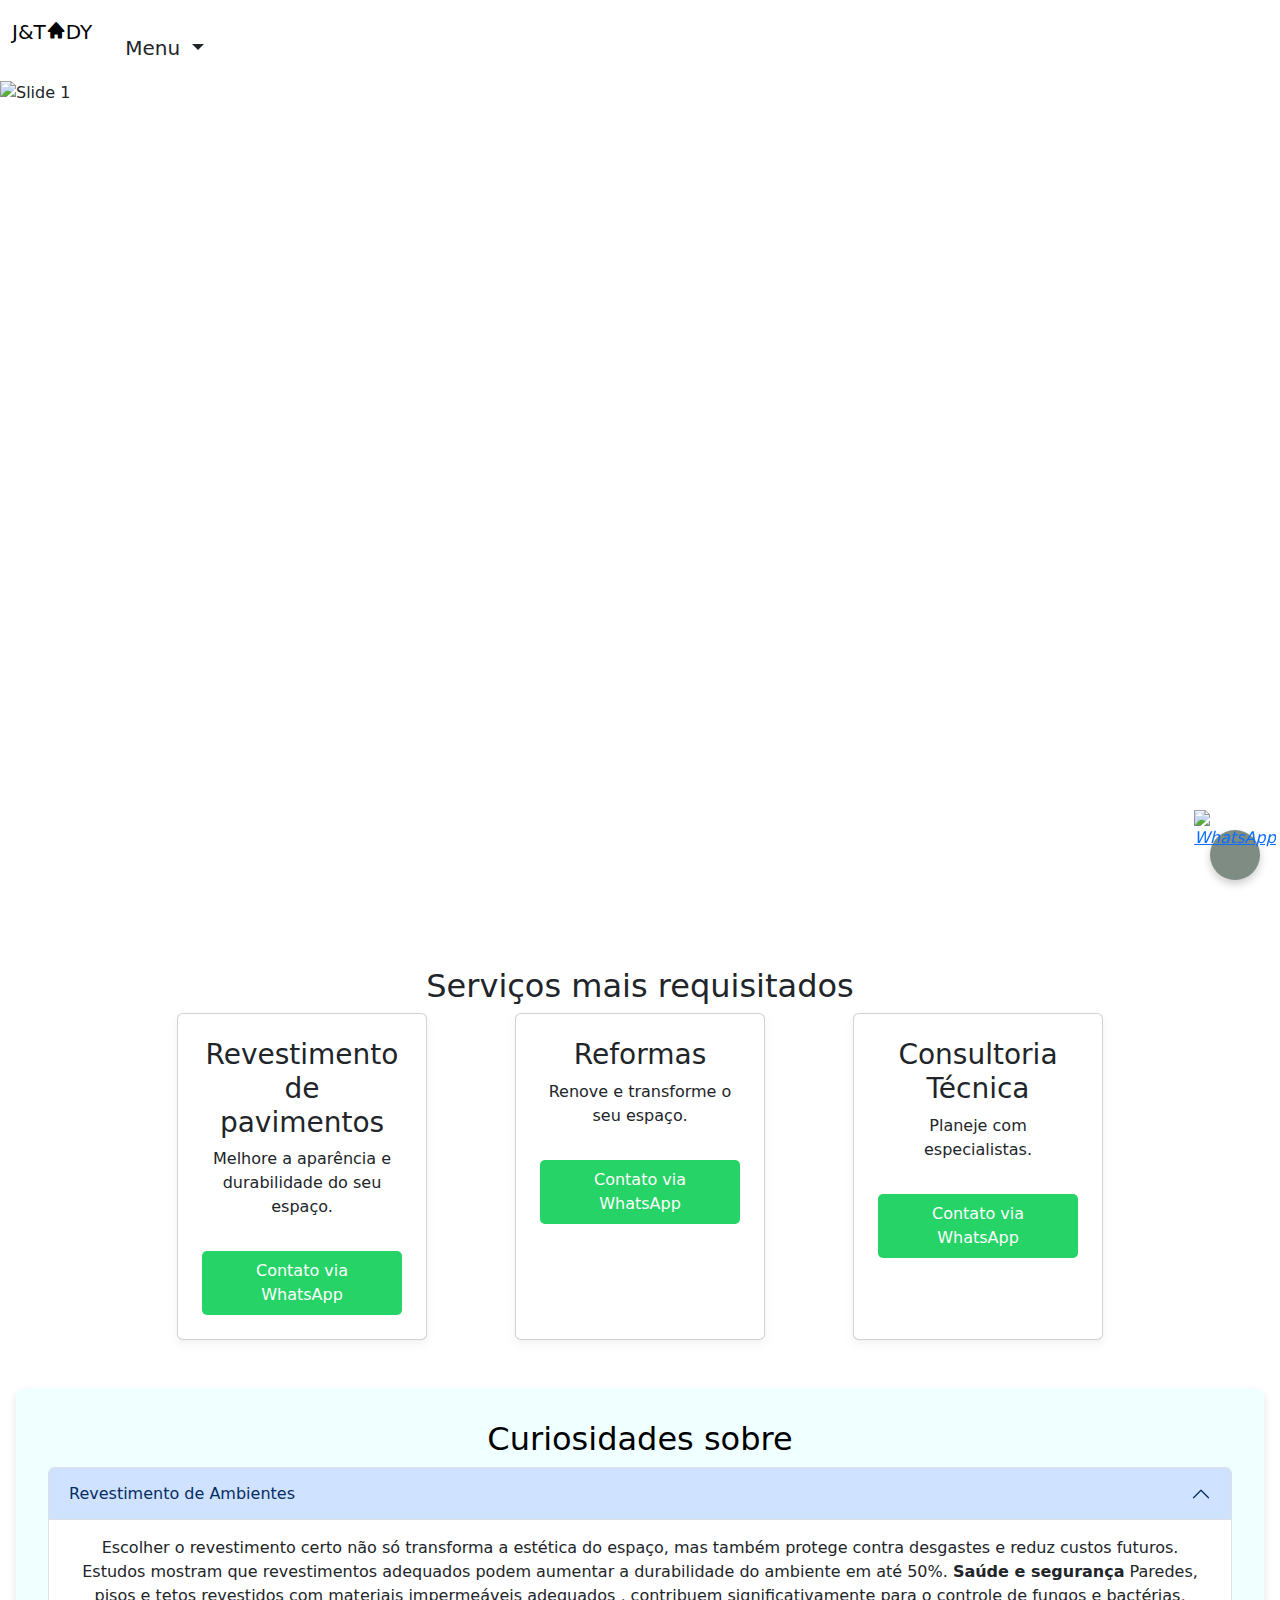
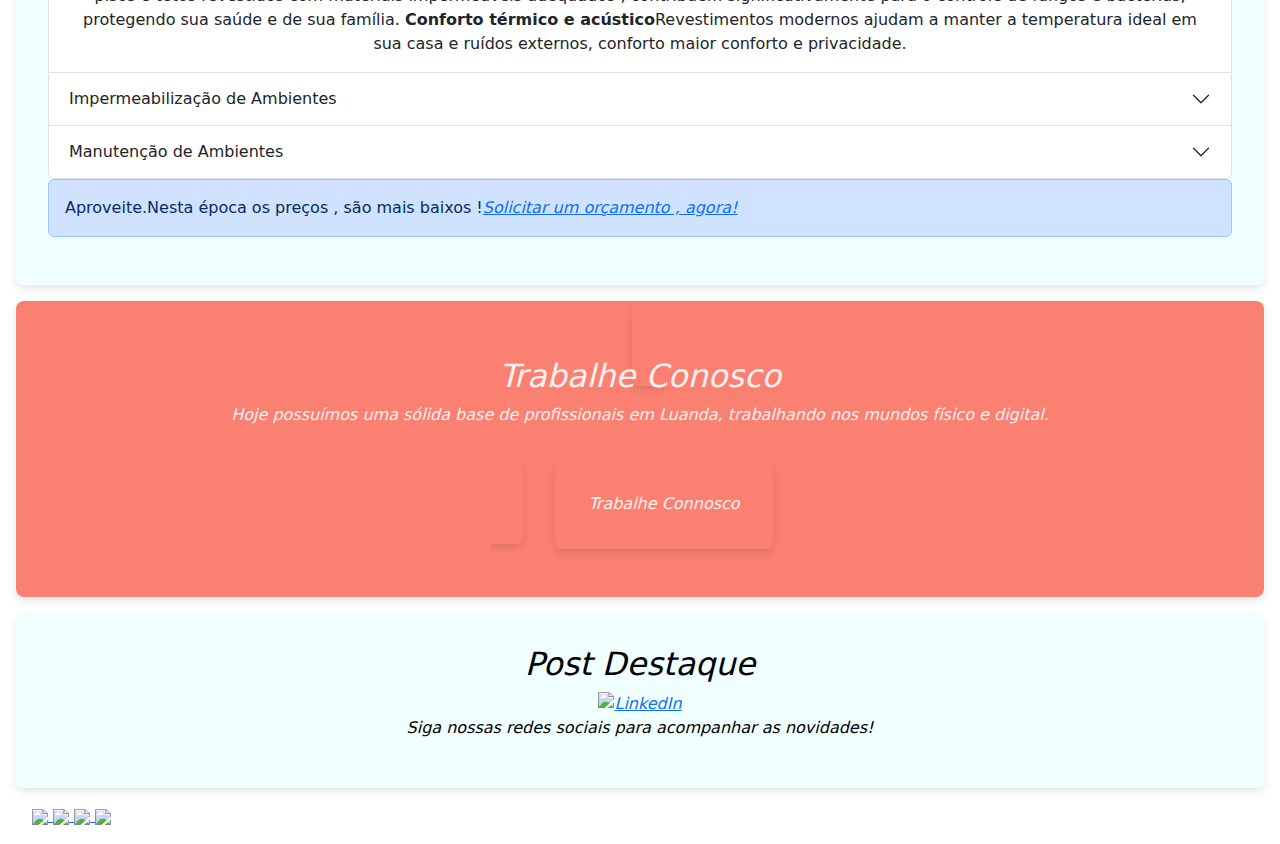
==== index.html @ 92c38763 "Add files via upload" ====
<!DOCTYPE html>
<html lang="en">

<head>
    <meta charset="UTF-8">
    <meta name="viewport" content="width=device-width, initial-scale=1.0">
    <title>J&TADY - Construção Civil</title>
    <link rel="stylesheet" href="styles.css">
    <link href="https://cdn.jsdelivr.net/npm/bootstrap@5.3.3/dist/css/bootstrap.min.css" rel="stylesheet"
        integrity="sha384-QWTKZyjpPEjISv5WaRU9OFeRpok6YctnYmDr5pNlyT2bRjXh0JMhjY6hW+ALEwIH" crossorigin="anonymous">
    <script src="https://cdn.jsdelivr.net/npm/bootstrap@5.3.3/dist/js/bootstrap.bundle.min.js"
        integrity="sha384-YvpcrYf0tY3lHB60NNkmXc5s9fDVZLESaAA55NDzOxhy9GkcIdslK1eN7N6jIeHz"
        crossorigin="anonymous"></script>
    <link rel="preconnect" href="https://fonts.googleapis.com">
    <link rel="preconnect" href="https://fonts.gstatic.com" crossorigin>
    <link
        href="https://fonts.googleapis.com/css2?family=Poppins:ital,wght@0,100;0,200;0,300;0,400;0,500;0,600;0,700;0,800;0,900;1,100;1,200;1,300;1,400;1,500;1,600;1,700;1,800;1,900&display=swap"
        rel="stylesheet">
    <link rel="stylesheet" href="https://cdn.jsdelivr.net/npm/boxicons@latest/css/boxicons.min.css">
    <!-- or -->
    <link rel="stylesheet" href="https://unpkg.com/boxicons@latest/css/boxicons.min.css">
</head>

</head>

<body>


    <nav class="navbar navbar-expand-lg navbar-lg bg-lg">
        <div class="container-fluid">
            <a class="navbar-brand" href="http://127.0.0.1:5500/index.html">
                <p>J&T<i class='bx bxs-home'></i>DY </i></p>
            </a>
            <button class="navbar-toggler" type="button" data-bs-toggle="collapse"
                data-bs-target="#navbarNavDarkDropdown" aria-controls="navbarNavDarkDropdown" aria-expanded="false"
                aria-label="Toggle navigation">
                <span class="navbar-toggler-icon"></span>
            </button>
            <div class="collapse navbar-collapse" id="navbarNavDarkDropdown">
                <ul class="navbar-nav">
                    <li class="nav-item dropdown">
                        <button class="btn btn-lg dropdown-toggle" data-bs-toggle="dropdown" aria-expanded="false">
                            Menu
                        </button>
                        <ul class="dropdown-menu dropdown-menu-lg">
                            <li><a class="dropdown-item" href="http://127.0.0.1:5500/sobre.html">Conheça-nos</a></li>
                            <li><a class="dropdown-item" href="http://127.0.0.1:5500/servi.html">Serviços</a></li>
                            <li><a class="dropdown-item" href="http://127.0.0.1:5500/trabalhecon.html">Trabalhe
                                    Conosco</a></li>
                        </ul>
                    </li>
                </ul>
            </div>
        </div>
    </nav>



    <!-- Hero Section -->
    <header class="hero">
        <div data-aos="fade-up">

            <div class="slider">
                <img src="../img/1.png" alt="Slide 1">
            </div>
        </div>
    </header>

    <!-- Serviços -->
    <section class="services">
        <h2>Serviços mais requisitados</h2>
        <div class="service-item">
            <div class="card">
                <h3>Revestimento de pavimentos</h3>
                <p>Melhore a aparência e durabilidade do seu espaço.</p>
                <a href="https://wa.me/SeuNumero" class="whatsapp-btn">Contato via WhatsApp</a>
            </div>
            <div class="card">
                <h3>Reformas</h3>
                <p>Renove e transforme o seu espaço.</p>
                <a href="https://wa.me/SeuNumero" class="whatsapp-btn">Contato via WhatsApp</a>
            </div>
            <div class="card">
                <h3>Consultoria Técnica</h3>
                <p>Planeje com especialistas.</p>
                <a href="https://wa.me/SeuNumero" class="whatsapp-btn">Contato via WhatsApp</a>
            </div>
        </div>
    </section>

    <!-- Curiosidades sobre Revestimento -->
    <section class="curiosities">
        <h2>Curiosidades sobre</h2>
        <div class="accordion" id="accordionExample">
            <div class="accordion-item">
                <h2 class="accordion-header">
                    <button class="accordion-button" type="button" data-bs-toggle="collapse"
                        data-bs-target="#collapseOne" aria-expanded="true" aria-controls="collapseOne">
                        Revestimento de Ambientes
                    </button>
                </h2>
                <div id="collapseOne" class="accordion-collapse collapse show" data-bs-parent="#accordionExample">
                    <div class="accordion-body">
                        Escolher o revestimento certo não só transforma a estética do
                        espaço, mas também protege
                        contra desgastes e reduz custos futuros. Estudos mostram que revestimentos adequados podem
                        aumentar a durabilidade do
                        ambiente em até 50%.
                        <strong>Saúde e segurança</strong> Paredes, pisos e tetos revestidos com materiais impermeáveis
                        adequados , ​​contribuem significativamente para
                        o controle de fungos e bactérias, protegendo sua saúde e de sua família.

                        <strong>Conforto térmico e acústico</strong>Revestimentos modernos ajudam a manter a temperatura
                        ideal em sua casa e ruídos
                        externos, conforto maior conforto e privacidade.
                    </div>
                </div>
            </div>
            <div class="accordion-item">
                <h2 class="accordion-header">
                    <button class="accordion-button collapsed" type="button" data-bs-toggle="collapse"
                        data-bs-target="#collapseTwo" aria-expanded="false" aria-controls="collapseTwo">
                        Impermeabilização de Ambientes
                    </button>
                </h2>
                <div id="collapseTwo" class="accordion-collapse collapse" data-bs-parent="#accordionExample">
                    <div class="accordion-body">
                        Ambientes impermeabilizados evitam infiltrações, economizando até 40% em futuras manutenções e
                        prevenindo problemas
                        causados ​​por mofo e umidade.

                        <strong> Durabilidade</strong> Um sistema de impermeabilização bem aplicado pode dobrar a vida
                        útil de pisos e paredes, diminuindo
                        gastos com reformas constantes.
                    </div>
                </div>
            </div>
            <div class="accordion-item">
                <h2 class="accordion-header">
                    <button class="accordion-button collapsed" type="button" data-bs-toggle="collapse"
                        data-bs-target="#collapseThree" aria-expanded="false" aria-controls="collapseThree">
                        Manutenção de Ambientes
                    </button>
                </h2>
                <div id="collapseThree" class="accordion-collapse collapse" data-bs-parent="#accordionExample">
                    <div class="accordion-body">
                        <strong>Manutenção preventiva</strong>
                        Pequenas manutenções periódicas evitam grandes reformas e preservam a
                        segurança estrutural do
                        imóvel.

                        <strong>Sustentabilidade</strong> Nossos serviços utilizam materiais ecoeficientes, que
                        preservam o meio
                        ambiente e garantem a
                        sustentabilidade do seu projeto.

                        <strong>Valorização do imóvel</strong> Ambientes bem revestidos e cuidados podem aumentar o
                        valor do mercado
                        do imóvel em até 25%.

                        <strong>Redução de alergias</strong> Ambientes bem mantidos preservados a presença de alérgenos,
                        garantindo
                        um espaço mais saudável
                        para toda a família.-body</code>
                    </div>
                </div>
            </div>
        </div>
        <div class="alert alert-primary d-flex align-items-center" role="alert">
            Aproveite.Nesta época os preços , são mais baixos !</a>

            <a href="https://wa.me/922773689"><i class='bx-bell-ring'>Solicitar um orçamento , agora!
        </div>
        </div>

    </section>




    <!-- Trabalhe Conosco -->
    <section class="work-with-us">
        <h2>Trabalhe Conosco</h2>
        <p>Hoje possuímos uma sólida base de profissionais em Luanda, trabalhando nos mundos físico e digital.</p>
        <a href="http://127.0.0.1:5500/trabalhecon.html" class="btn">Trabalhe Connosco</a>
    </section>

    <!-- Post Destaque -->
    <section class="highlight-post">
        <h2>Post Destaque</h2>
        <a href="https://linkedin.com/in/seu-linkedin" target="_blank">
            <img src="img/linkedin.png" alt="LinkedIn">
        </a>
        <p>Siga nossas redes sociais para acompanhar as novidades!</p>
    </section>

    <!-- WhatsApp Rolagem -->
    <section class="qualquer">
        <a href="https://wa.me/922773689" class="whatsapp-scroll">
            <img src="../img/WATSAAP.png" alt="WhatsApp">
        </a>
        <div class="social-media">
            <ul class="footerlist">
                <li><a href="www.instagram.com" target="_blank"><img data-aos="flip-up" data-aos-duration="1000"
                            data-aos-delay="100" data-aos-once="false" class="socials-img"
                            src="../img/INSTAGRAMLINHAS.png">
                    </a></li>
                <li><a href="https://www.linkedin.com/in/jetady-constru%C3%A7%C3%A3o-civil-e-arquitetura-308539343/"
                        target="_blank"><img data-aos="flip-up" data-aos-duration="1000" data-aos-delay="300"
                            data-aos-once="false" class="socials-img" src="../img/LINKEDLN (2).png">
                    </a></li>
                <li><a href="https://www.tiktok.com/@danieltady" target="_blank"><img data-aos="flip-up"
                            data-aos-duration="1000" data-aos-delay="500" data-aos-once="false" class="socials-img"
                            src="../img/TELEGRAM.png">
                    </a></li>

                <li><a href="https://www.facebook.com/profile.php?id=61571129272878" target="_blank"><img
                            data-aos="flip-up" data-aos-duration="1000" data-aos-delay="900" data-aos-once="false"
                            class="socials-img" src="../img/FACEBOOK.png">
                    </a></li>
            </ul>
        </div>
    </section>



    <script src="https://cdnjs.cloudflare.com/ajax/libs/aos/2.3.4/aos.js"></script>
    <script>
        AOS.init();
    </script>
</body>

</html>
---- styles.css ----
/* Estilos gerais */

body {
    font-family: "Poppins", serif;
    margin: 0;
    padding: 0;
    background: beige;
    text-decoration: none;
    color: black;
}



/* Hero */
.hero {
    position: relative;
    height: 95vh;
    overflow: hidden;
}

.slider img {
    width: 100%;
    height: auto;
    object-fit: cover;
    animation: slide 2s infinite;
}

/* Serviços */
.services {
    text-align: center;
    padding: 2rem;
}

.service-item {
    display: flex;
    justify-content: center;
    gap: 5.5rem;
    flex-wrap: wrap;
}

.card {
    background: azure;
    padding: 1.5rem;
    border-radius: 8px;
    box-shadow: 0 4px 8px rgba(122, 119, 119, 0.1);
    width: 250px;
    text-align: center;
}

.whatsapp-btn {
    display: inline-block;
    margin-top: 1rem;
    padding: 0.5rem 1rem;
    background: #25d366;
    color: #fff;
    text-decoration: none;
    border-radius: 5px;
}

/* Seções */
.work-mode,
.curiosities,
.work-with-us,
.highlight-post {
    padding: 2rem;
    text-align: center;
    color: black;
    text-decoration: none;
    background: azure;
    margin: 1rem;
    border-radius: 8px;
    box-shadow: 0 4px 8px rgba(0, 0, 0, 0.1);
}

.work-with-us {
    padding: 2rem;
    text-align: center;
    color: rgb(255, 239, 239);
    text-decoration: none;
    background: salmon;
    margin: 1rem;
    border-radius: 8px;
    box-shadow: 10px 14px 8px black;
    box-shadow: 0 4px 8px rgba(0, 0, 0, 0.1);
}



.work-with-us a {
    padding: 2rem;
    text-align: center;
    color: rgb(255, 239, 239);
    text-decoration: none;
    background: salmon;
    margin: 1rem;
    border-radius: 8px;
    box-shadow: 0 4px 8px rgba(0, 0, 0, 0.1);
}

.btn {
    display: inline-block;
    margin-top: 1rem;
    padding: 0.5rem 1.5rem;
    background: #6e8193;
    color: #504242;
    text-decoration: none;
    border-radius: 15px;
}

/* WhatsApp Rolagem */
.whatsapp-scroll {
    position: fixed;
    bottom: 20px;
    right: 20px;
    width: 50px;
    height: 50px;
    background: #7f8c84;
    border-radius: 50%;
    display: flex;
    align-items: center;
    justify-content: center;
    box-shadow: 0 4px 8px rgba(0, 0, 0, 0.2);
}

.whatsapp-scroll img {
    width: 90px;
    height: 90px;
}


* {
    margin: 0;
}

/* Footer styles */
footer {
    background-color: rgb(0, 0, 0);
    position: fixed;
    bottom: 0;
    width: 100%;
    padding-top: 1vh;
    padding-bottom: 1vh;
    padding-left: 1vh;
    color: #fff;
    /* padding: 1em; */
    display: flex;
    justify-content: space-between;
    box-shadow: 0px 2px 10px 0px rgba(255, 255, 255, 0.5);
    z-index: 1002;
}

footer .social-media ul {
    list-style: none;
    margin: 0;
    padding: 0;

}

footer .social-media ul a {
    text-decoration: none;
    /* remove underline from social-links */
}

ul.footerlist li {
    display: inline;
    list-style: none;
}

.socials-img {
    /* social icons; image size, background */
    height: 6vh;
    opacity: 1;
}



.header {
    position: fixed;
    width: 100%;
    padding-bottom: 15px;
    height: 80px;
    background-color: rgba(2, 2, 2, 0.7);
    box-shadow: 0px 2px 10px 0px rgba(0, 0, 0, 0.5);
    z-index: 1000;
}

.header ul {
    text-align: center;
}

.header ul li {
    list-style: none;
    display: inline-block;
    padding-top: 9px;
    background-color: red;
}

.header ul li a {
    display: inline-block;
    text-decoration: none;
    text-transform: uppercase;
    font: size 20px;
    font-family: 'Raleway', sans-serif;
    letter-spacing: 2px;
    font-weight: 1000;
    padding: 25px;
    color: rgb(252, 252, 252);
    transition: all ease 0.5s;
    border-radius: 20px;
}

.header ul li a:hover {
    background-color: rgba(160, 159, 159, 0.5);
}

.logoText {
    width: 200px;
    margin-left: 1vw;
    margin-top: 2.5vh;
    position: fixed;
    z-index: 1001;
    background-color: red;
}

.logoIcon {
    margin-top: 10px;
    height: 100px;
    margin-left: 90vw;
    position: fixed;
    z-index: 1001;
    background-color: red;
}
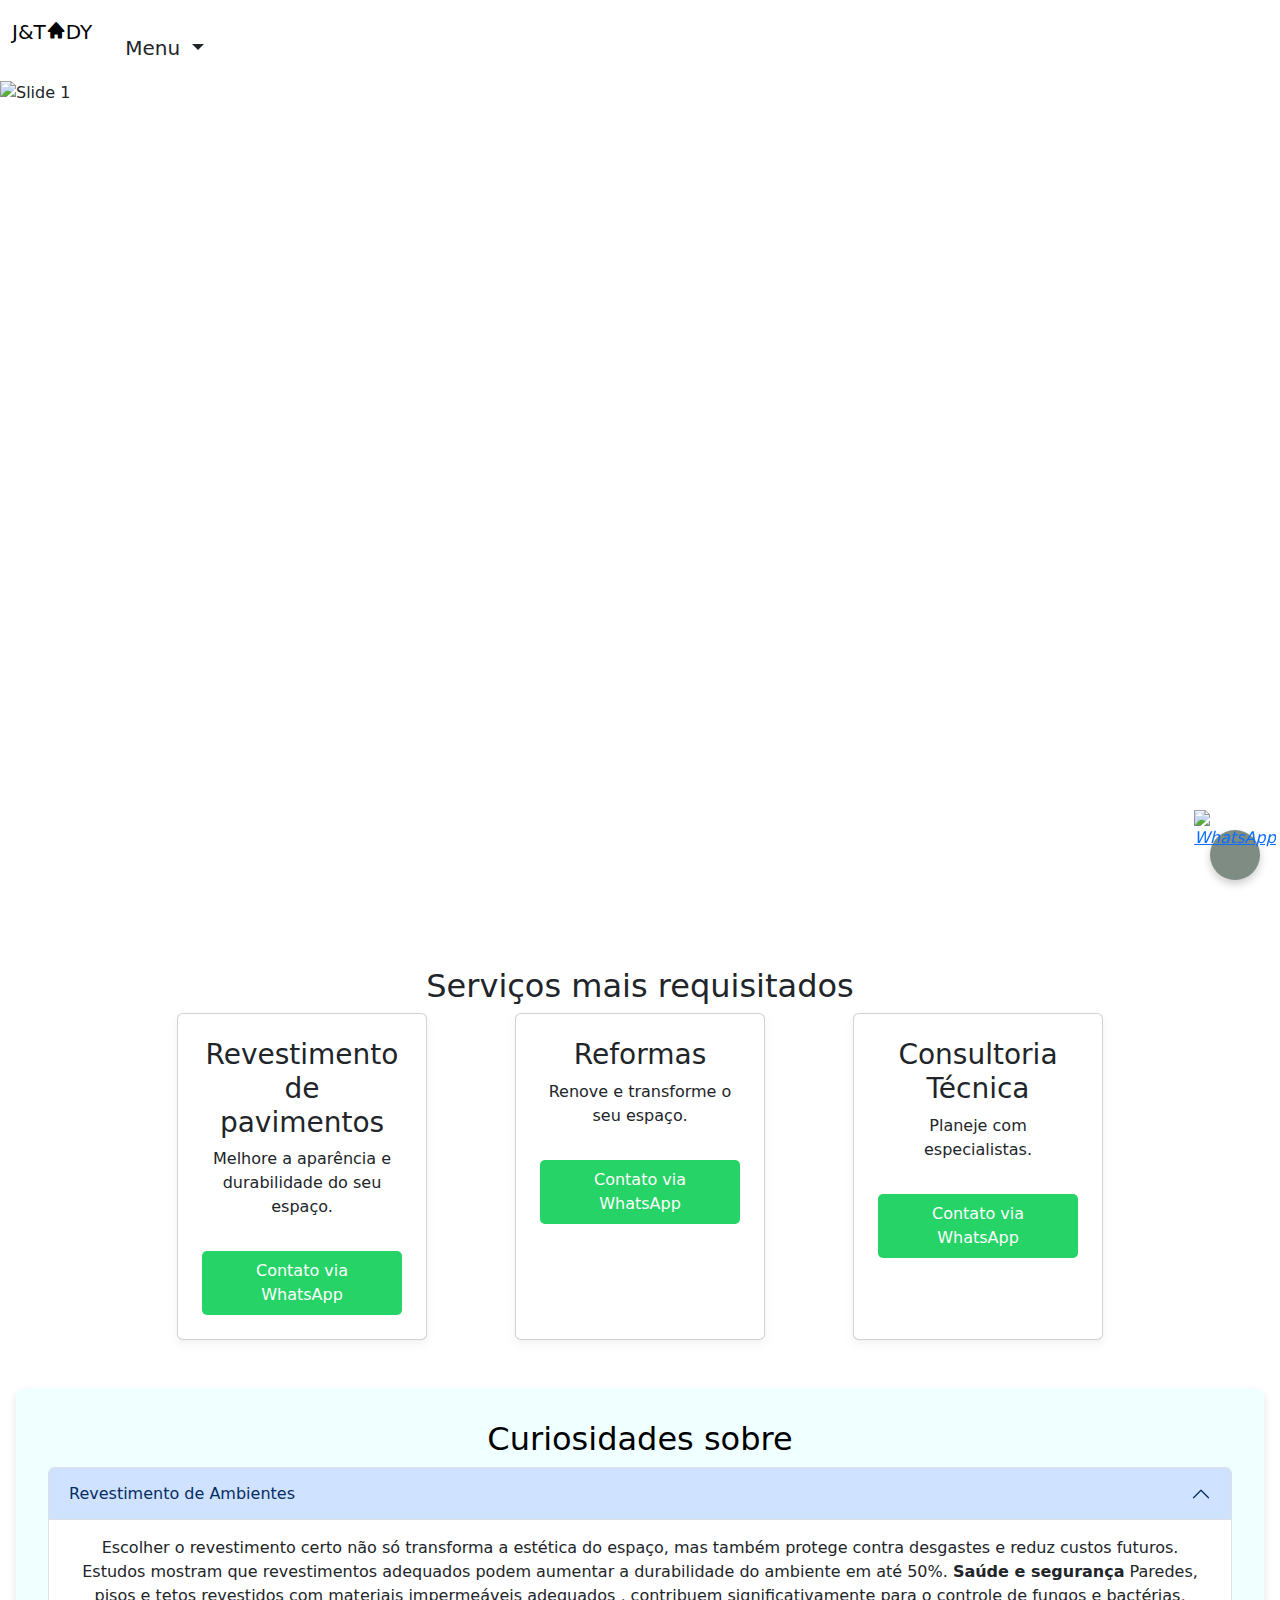
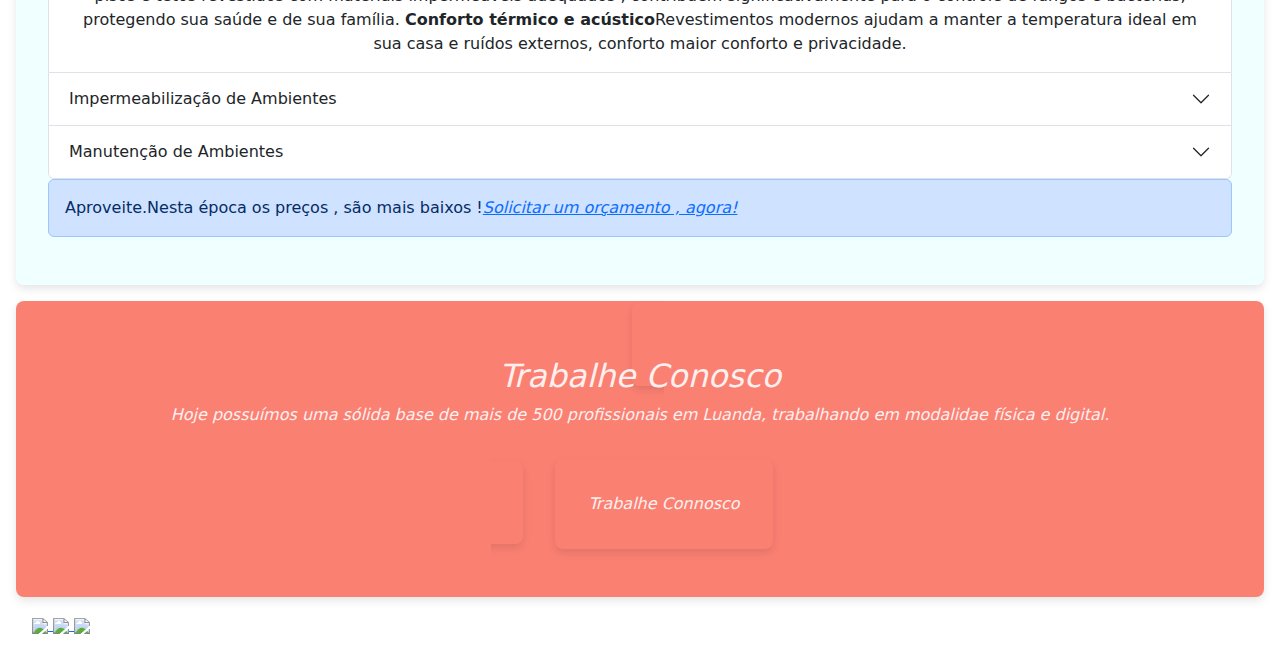
==== commit 1d466337: "Update index.html" ====
--- a/index.html
+++ b/index.html
@@ -181,18 +181,11 @@
     <!-- Trabalhe Conosco -->
     <section class="work-with-us">
         <h2>Trabalhe Conosco</h2>
-        <p>Hoje possuímos uma sólida base de profissionais em Luanda, trabalhando nos mundos físico e digital.</p>
+        <p>Hoje possuímos uma sólida base de mais de 500 profissionais em Luanda, trabalhando em modalidae física e
+            digital.</p>
         <a href="http://127.0.0.1:5500/trabalhecon.html" class="btn">Trabalhe Connosco</a>
     </section>
 
-    <!-- Post Destaque -->
-    <section class="highlight-post">
-        <h2>Post Destaque</h2>
-        <a href="https://linkedin.com/in/seu-linkedin" target="_blank">
-            <img src="img/linkedin.png" alt="LinkedIn">
-        </a>
-        <p>Siga nossas redes sociais para acompanhar as novidades!</p>
-    </section>
 
     <!-- WhatsApp Rolagem -->
     <section class="qualquer">
@@ -201,10 +194,7 @@
         </a>
         <div class="social-media">
             <ul class="footerlist">
-                <li><a href="www.instagram.com" target="_blank"><img data-aos="flip-up" data-aos-duration="1000"
-                            data-aos-delay="100" data-aos-once="false" class="socials-img"
-                            src="../img/INSTAGRAMLINHAS.png">
-                    </a></li>
+
                 <li><a href="https://www.linkedin.com/in/jetady-constru%C3%A7%C3%A3o-civil-e-arquitetura-308539343/"
                         target="_blank"><img data-aos="flip-up" data-aos-duration="1000" data-aos-delay="300"
                             data-aos-once="false" class="socials-img" src="../img/LINKEDLN (2).png">
@@ -230,4 +220,4 @@
     </script>
 </body>
 
-</html>+</html>
